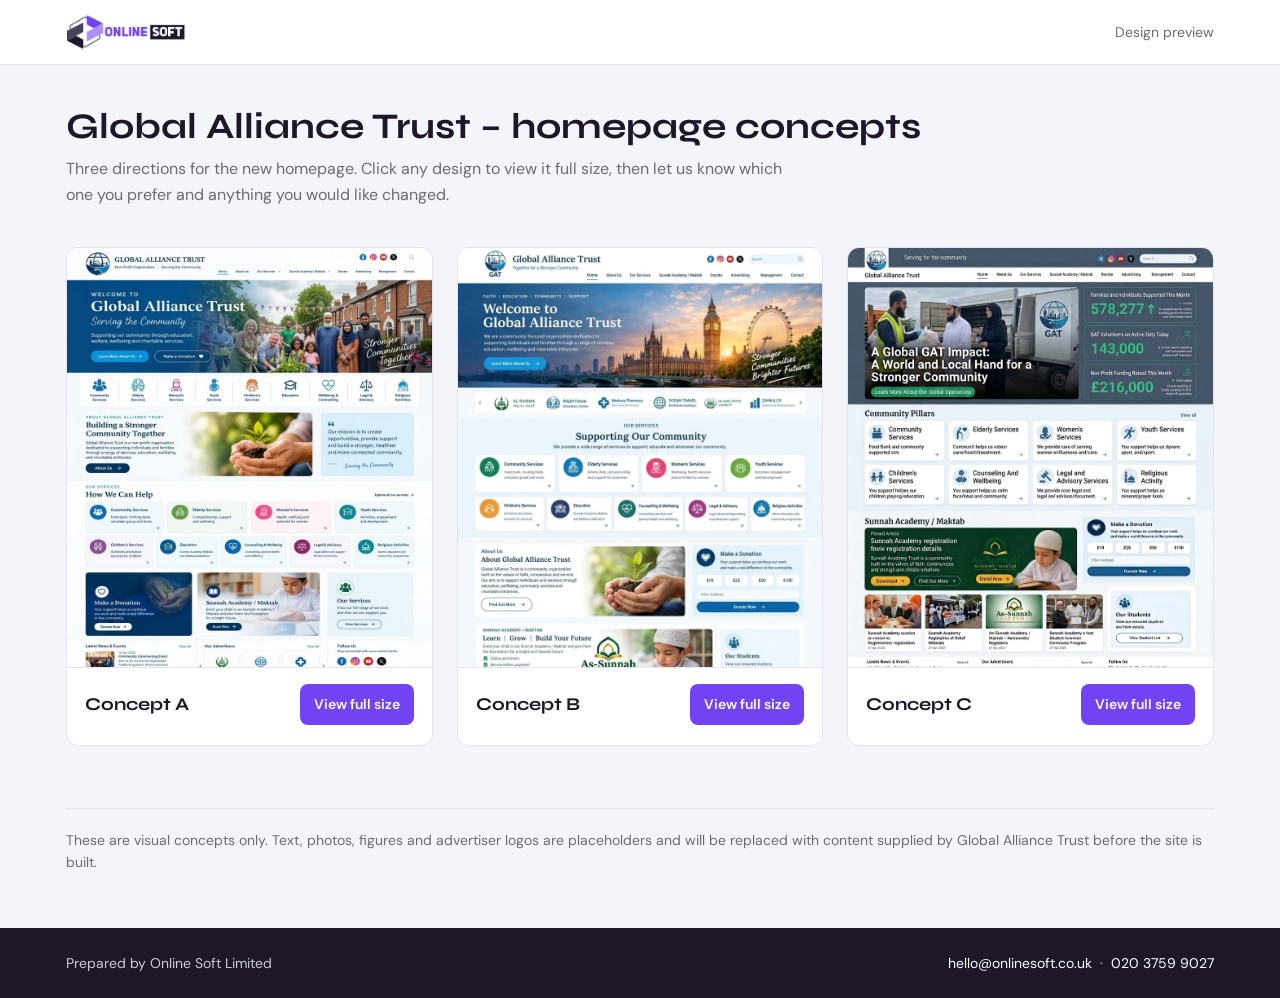
==== index.html @ 58efe8cd "Add Online Soft design preview page" ====
<!doctype html>
<html lang="en-GB">
<head>
<meta charset="utf-8">
<meta name="viewport" content="width=device-width, initial-scale=1">
<meta name="robots" content="noindex, nofollow">
<title>Global Alliance Trust – Homepage Concepts</title>
<link rel="preconnect" href="https://fonts.googleapis.com">
<link rel="preconnect" href="https://fonts.gstatic.com" crossorigin>
<link href="https://fonts.googleapis.com/css2?family=DM+Sans:wght@400;500;700&family=Syne:wght@600;700&display=swap" rel="stylesheet">
<style>
  :root {
    color-scheme: light;
    --bg: #f4f5fa; --card: #ffffff; --ink: #1d1729; --muted: #6c6a72;
    --line: #e6e2ef; --accent: #7243f2; --accent-ink: #ffffff;
  }
  * { box-sizing: border-box; }
  body { margin: 0; background: var(--bg); color: var(--ink);
         font: 16px/1.6 "DM Sans", system-ui, -apple-system, "Segoe UI", Roboto, sans-serif; }
  header { background: var(--card); border-bottom: 1px solid var(--line); }
  .wrap { max-width: 1180px; margin: 0 auto; padding: 0 16px; }
  .bar { display: flex; align-items: center; justify-content: space-between; height: 64px; }
  .brand img { height: 36px; width: auto; display: block; }
  h1, .meta h2 { font-family: "Syne", "DM Sans", sans-serif; }
  footer { background: var(--ink); color: #cfcadb; font-size: 14px; }
  footer .wrap { padding-top: 24px; padding-bottom: 24px; display: flex; flex-wrap: wrap; gap: 8px 24px; justify-content: space-between; }
  footer a { color: #fff; text-decoration: none; }
  .tag { color: var(--muted); font-size: 14px; }
  .intro { padding: 40px 0 8px; }
  h1 { font-size: clamp(26px, 4vw, 36px); line-height: 1.2; margin: 0 0 8px; }
  .intro p { color: var(--muted); max-width: 720px; margin: 0; }
  .grid { display: grid; gap: 24px; grid-template-columns: repeat(auto-fit, minmax(300px, 1fr));
          padding: 32px 0 48px; }
  .card { background: var(--card); border: 1px solid var(--line); border-radius: 12px;
          overflow: hidden; display: flex; flex-direction: column; }
  .shot { display: block; height: 420px; overflow: hidden; border-bottom: 1px solid var(--line);
          cursor: zoom-in; background: #fff; padding: 0; border-width: 0 0 1px; width: 100%; }
  .shot img { width: 100%; display: block; }
  .meta { padding: 16px 18px 20px; display: flex; align-items: center; justify-content: space-between; gap: 12px; }
  .meta h2 { font-size: 18px; margin: 0; }
  .btn { background: var(--accent); color: var(--accent-ink); border: 0; border-radius: 8px;
         padding: 9px 14px; font: inherit; font-size: 14px; font-weight: 600; cursor: pointer; }
  .note { color: var(--muted); font-size: 14px; border-top: 1px solid var(--line); padding: 20px 0 40px; }
  /* full-size viewer */
  .viewer { position: fixed; inset: 0; background: #0b111c; display: none; z-index: 10; }
  .viewer.open { display: block; }
  .viewer .scroll { position: absolute; inset: 56px 0 0; overflow: auto; text-align: center; padding: 0 16px 32px; }
  .viewer img { max-width: 1000px; width: 100%; }
  .vbar { position: absolute; top: 0; left: 0; right: 0; height: 56px; display: flex; align-items: center;
          justify-content: space-between; padding: 0 16px; color: #fff; background: #0b111c; }
  .vbar button { background: rgba(255,255,255,.12); color: #fff; border: 0; border-radius: 8px;
                 padding: 8px 12px; font: inherit; font-size: 14px; cursor: pointer; margin-left: 6px; }
</style>
</head>
<body>
<header>
  <div class="wrap bar">
    <a class="brand" href="https://onlinesoft.co.uk" aria-label="Online Soft Limited"><img src="images/onlinesoft-logo.png" alt="Online Soft" width="140" height="42"></a>
    <div class="tag">Design preview</div>
  </div>
</header>

<main class="wrap">
  <section class="intro">
    <h1>Global Alliance Trust – homepage concepts</h1>
    <p>Three directions for the new homepage. Click any design to view it full size, then let us know which one you prefer and anything you would like changed.</p>
  </section>

  <section class="grid" id="grid"></section>

  <p class="note">These are visual concepts only. Text, photos, figures and advertiser logos are placeholders and will be replaced with content supplied by Global Alliance Trust before the site is built.</p>
</main>

<footer>
  <div class="wrap">
    <span>Prepared by Online Soft Limited</span>
    <span><a href="mailto:hello@onlinesoft.co.uk">hello@onlinesoft.co.uk</a> &nbsp;·&nbsp; <a href="tel:+442037599027">020 3759 9027</a></span>
  </div>
</footer>

<div class="viewer" id="viewer" role="dialog" aria-modal="true" aria-label="Full-size design">
  <div class="vbar">
    <strong id="vtitle"></strong>
    <div>
      <button id="prev" aria-label="Previous concept">‹ Prev</button>
      <button id="next" aria-label="Next concept">Next ›</button>
      <button id="close" aria-label="Close">Close ✕</button>
    </div>
  </div>
  <div class="scroll" id="vscroll"><img id="vimg" alt=""></div>
</div>

<script>
  const concepts = [
    { title: "Concept A", src: "images/concept-a.jpg" },
    { title: "Concept B", src: "images/concept-b.jpg" },
    { title: "Concept C", src: "images/concept-c.jpg" },
  ];
  const grid = document.getElementById("grid");
  concepts.forEach((c, i) => {
    grid.insertAdjacentHTML("beforeend", `
      <article class="card">
        <button class="shot" data-i="${i}" aria-label="View ${c.title} full size">
          <img src="${c.src}" alt="${c.title} homepage design" loading="lazy">
        </button>
        <div class="meta"><h2>${c.title}</h2><button class="btn" data-i="${i}">View full size</button></div>
      </article>`);
  });

  const viewer = document.getElementById("viewer"), vimg = document.getElementById("vimg"),
        vtitle = document.getElementById("vtitle"), vscroll = document.getElementById("vscroll");
  let current = 0;
  function show(i) {
    current = (i + concepts.length) % concepts.length;
    vimg.src = concepts[current].src; vimg.alt = concepts[current].title + " full size";
    vtitle.textContent = concepts[current].title;
    vscroll.scrollTop = 0; viewer.classList.add("open"); document.body.style.overflow = "hidden";
  }
  function hide() { viewer.classList.remove("open"); document.body.style.overflow = ""; }
  grid.addEventListener("click", e => { const b = e.target.closest("[data-i]"); if (b) show(+b.dataset.i); });
  document.getElementById("prev").onclick = () => show(current - 1);
  document.getElementById("next").onclick = () => show(current + 1);
  document.getElementById("close").onclick = hide;
  document.addEventListener("keydown", e => {
    if (!viewer.classList.contains("open")) return;
    if (e.key === "Escape") hide();
    if (e.key === "ArrowLeft") show(current - 1);
    if (e.key === "ArrowRight") show(current + 1);
  });
</script>
</body>
</html>
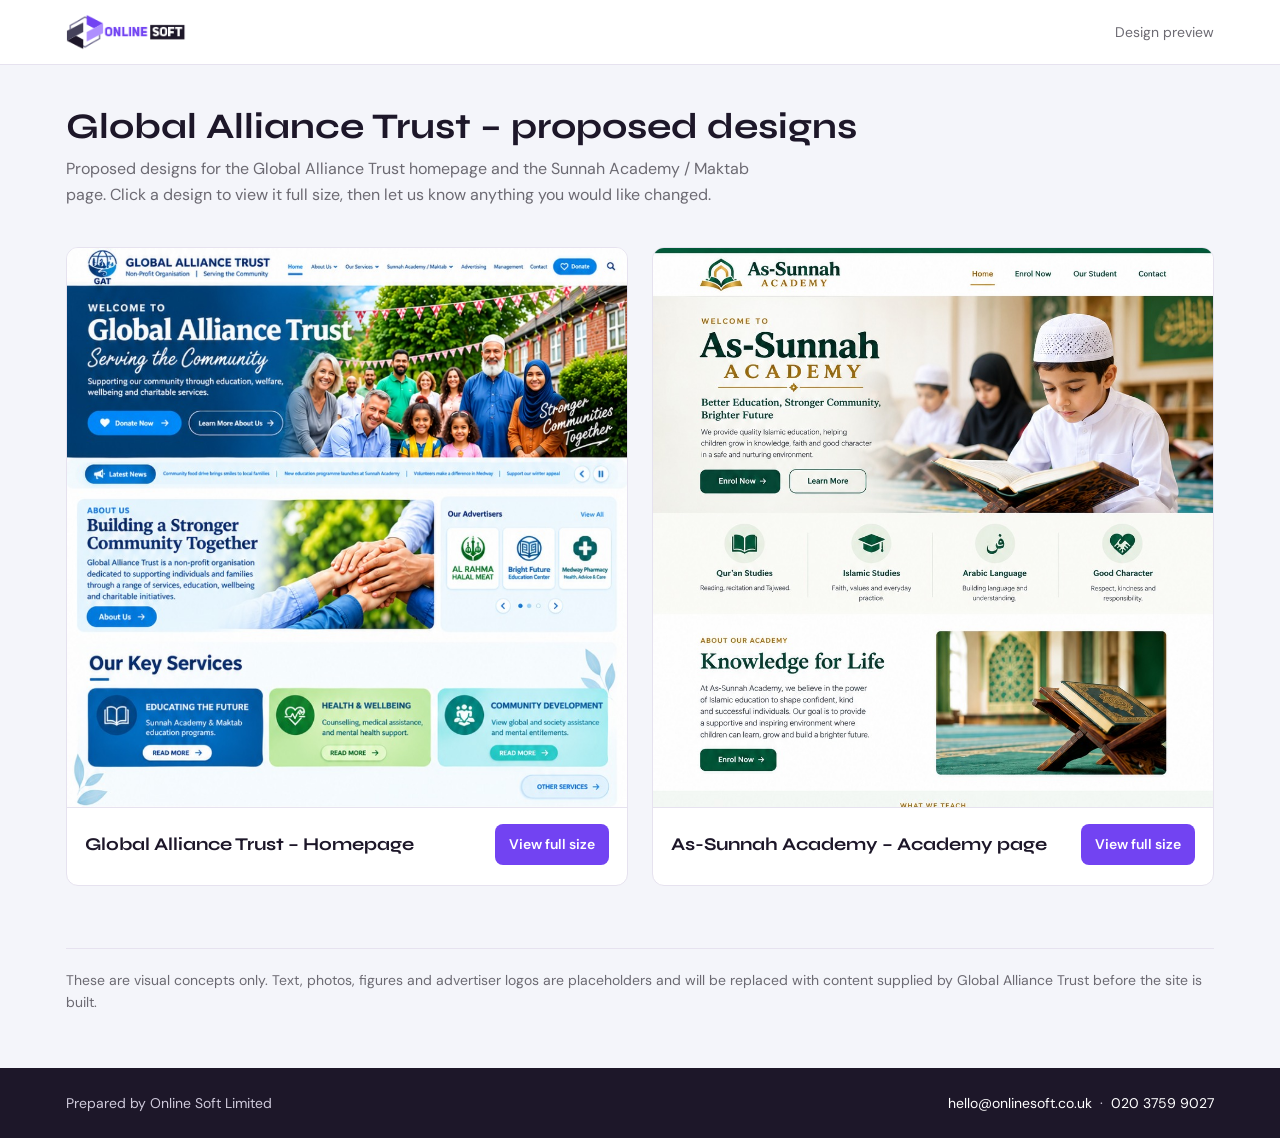
==== commit 69b548d8: "Show the two new designs only" ====
--- a/index.html
+++ b/index.html
@@ -4,7 +4,7 @@
 <meta charset="utf-8">
 <meta name="viewport" content="width=device-width, initial-scale=1">
 <meta name="robots" content="noindex, nofollow">
-<title>Global Alliance Trust – Homepage Concepts</title>
+<title>Global Alliance Trust – Design Preview</title>
 <link rel="preconnect" href="https://fonts.googleapis.com">
 <link rel="preconnect" href="https://fonts.gstatic.com" crossorigin>
 <link href="https://fonts.googleapis.com/css2?family=DM+Sans:wght@400;500;700&family=Syne:wght@600;700&display=swap" rel="stylesheet">
@@ -15,10 +15,12 @@
     --line: #e6e2ef; --accent: #7243f2; --accent-ink: #ffffff;
   }
   * { box-sizing: border-box; }
-  body { margin: 0; background: var(--bg); color: var(--ink);
+  body { margin: 0; min-height: 100vh; min-height: 100dvh; display: flex; flex-direction: column;
+         background: var(--bg); color: var(--ink);
          font: 16px/1.6 "DM Sans", system-ui, -apple-system, "Segoe UI", Roboto, sans-serif; }
   header { background: var(--card); border-bottom: 1px solid var(--line); }
-  .wrap { max-width: 1180px; margin: 0 auto; padding: 0 16px; }
+  .wrap { max-width: 1180px; margin: 0 auto; padding: 0 16px; width: 100%; }
+  main.wrap { flex: 1 0 auto; }
   .bar { display: flex; align-items: center; justify-content: space-between; height: 64px; }
   .brand img { height: 36px; width: auto; display: block; }
   h1, .meta h2 { font-family: "Syne", "DM Sans", sans-serif; }
@@ -33,7 +35,7 @@
           padding: 32px 0 48px; }
   .card { background: var(--card); border: 1px solid var(--line); border-radius: 12px;
           overflow: hidden; display: flex; flex-direction: column; }
-  .shot { display: block; height: 420px; overflow: hidden; border-bottom: 1px solid var(--line);
+  .shot { display: block; height: 560px; overflow: hidden; border-bottom: 1px solid var(--line);
           cursor: zoom-in; background: #fff; padding: 0; border-width: 0 0 1px; width: 100%; }
   .shot img { width: 100%; display: block; }
   .meta { padding: 16px 18px 20px; display: flex; align-items: center; justify-content: space-between; gap: 12px; }
@@ -62,8 +64,8 @@
 
 <main class="wrap">
   <section class="intro">
-    <h1>Global Alliance Trust – homepage concepts</h1>
-    <p>Three directions for the new homepage. Click any design to view it full size, then let us know which one you prefer and anything you would like changed.</p>
+    <h1>Global Alliance Trust – proposed designs</h1>
+    <p>Proposed designs for the Global Alliance Trust homepage and the Sunnah Academy / Maktab page. Click a design to view it full size, then let us know anything you would like changed.</p>
   </section>
 
   <section class="grid" id="grid"></section>
@@ -92,9 +94,8 @@
 
 <script>
   const concepts = [
-    { title: "Concept A", src: "images/concept-a.jpg" },
-    { title: "Concept B", src: "images/concept-b.jpg" },
-    { title: "Concept C", src: "images/concept-c.jpg" },
+    { title: "Global Alliance Trust – Homepage", src: "images/gat-homepage.jpg" },
+    { title: "As-Sunnah Academy – Academy page", src: "images/assunnah-academy.jpg" },
   ];
   const grid = document.getElementById("grid");
   concepts.forEach((c, i) => {
